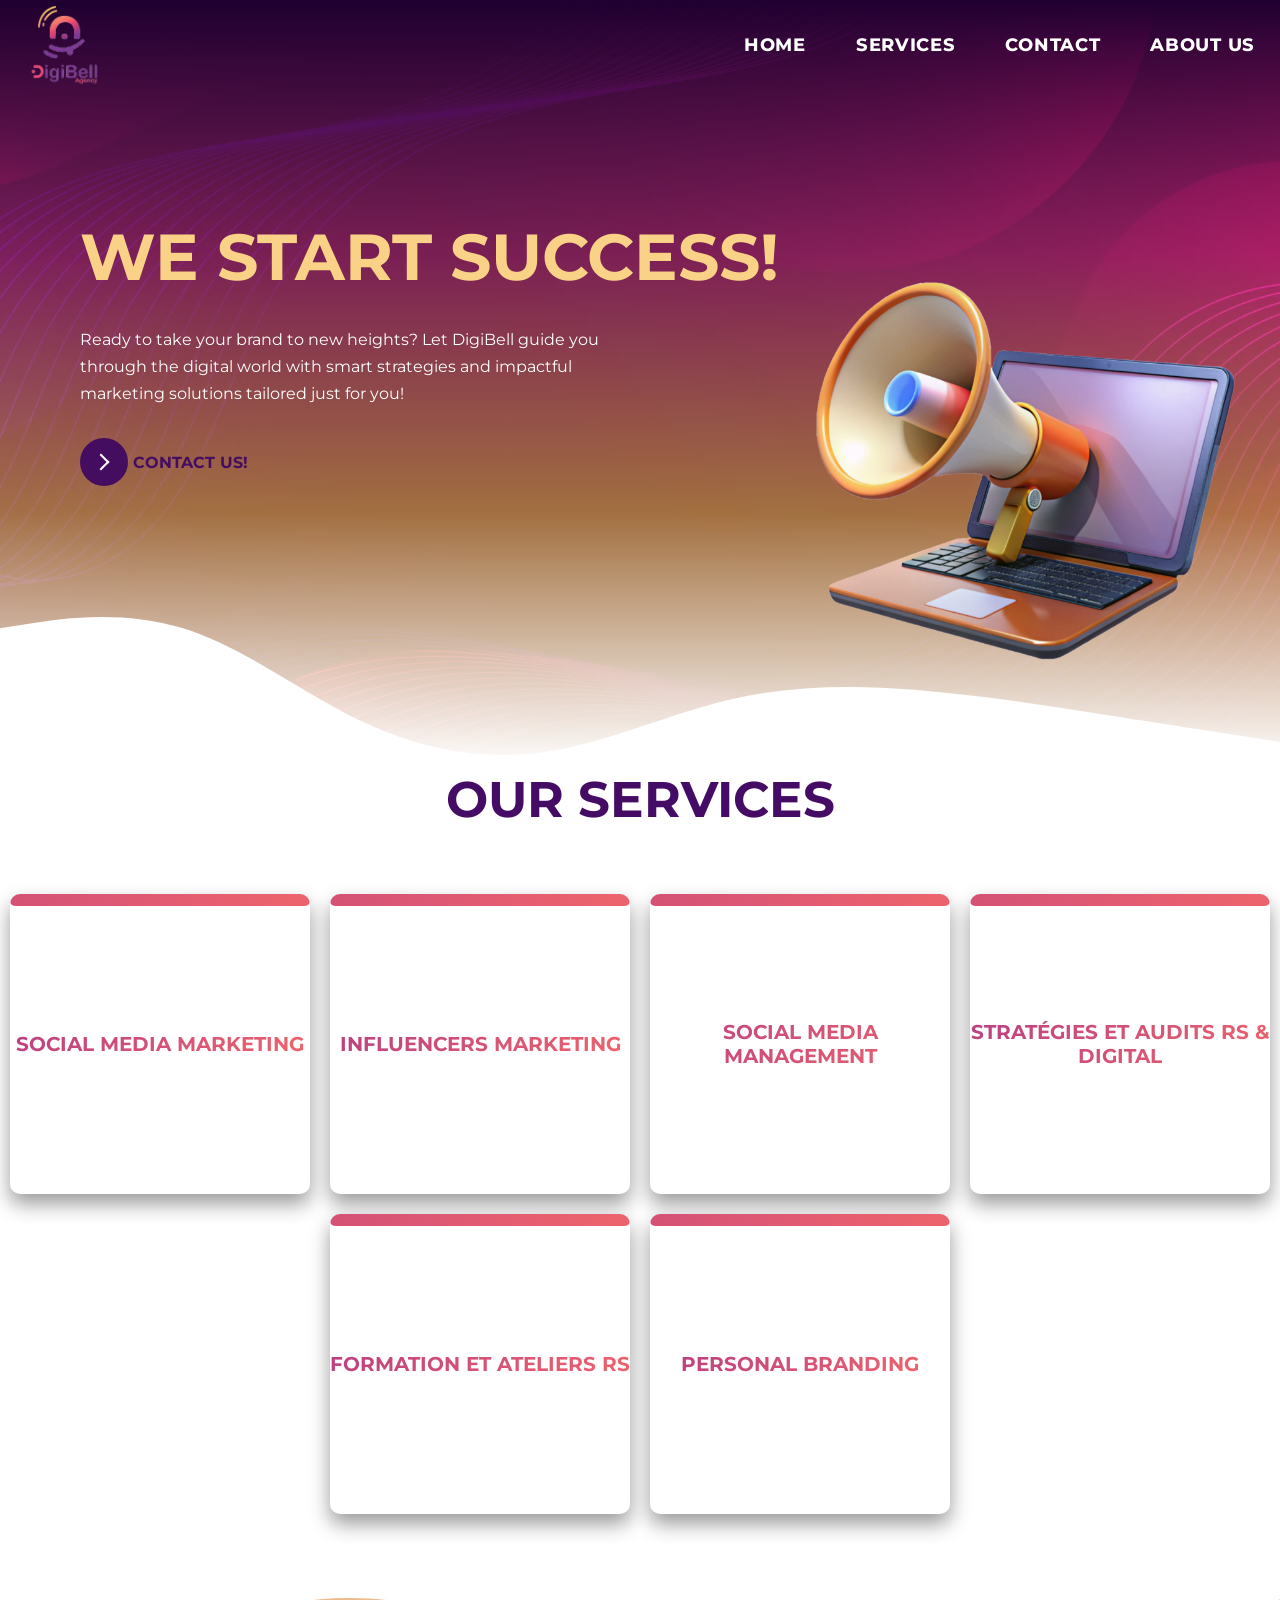
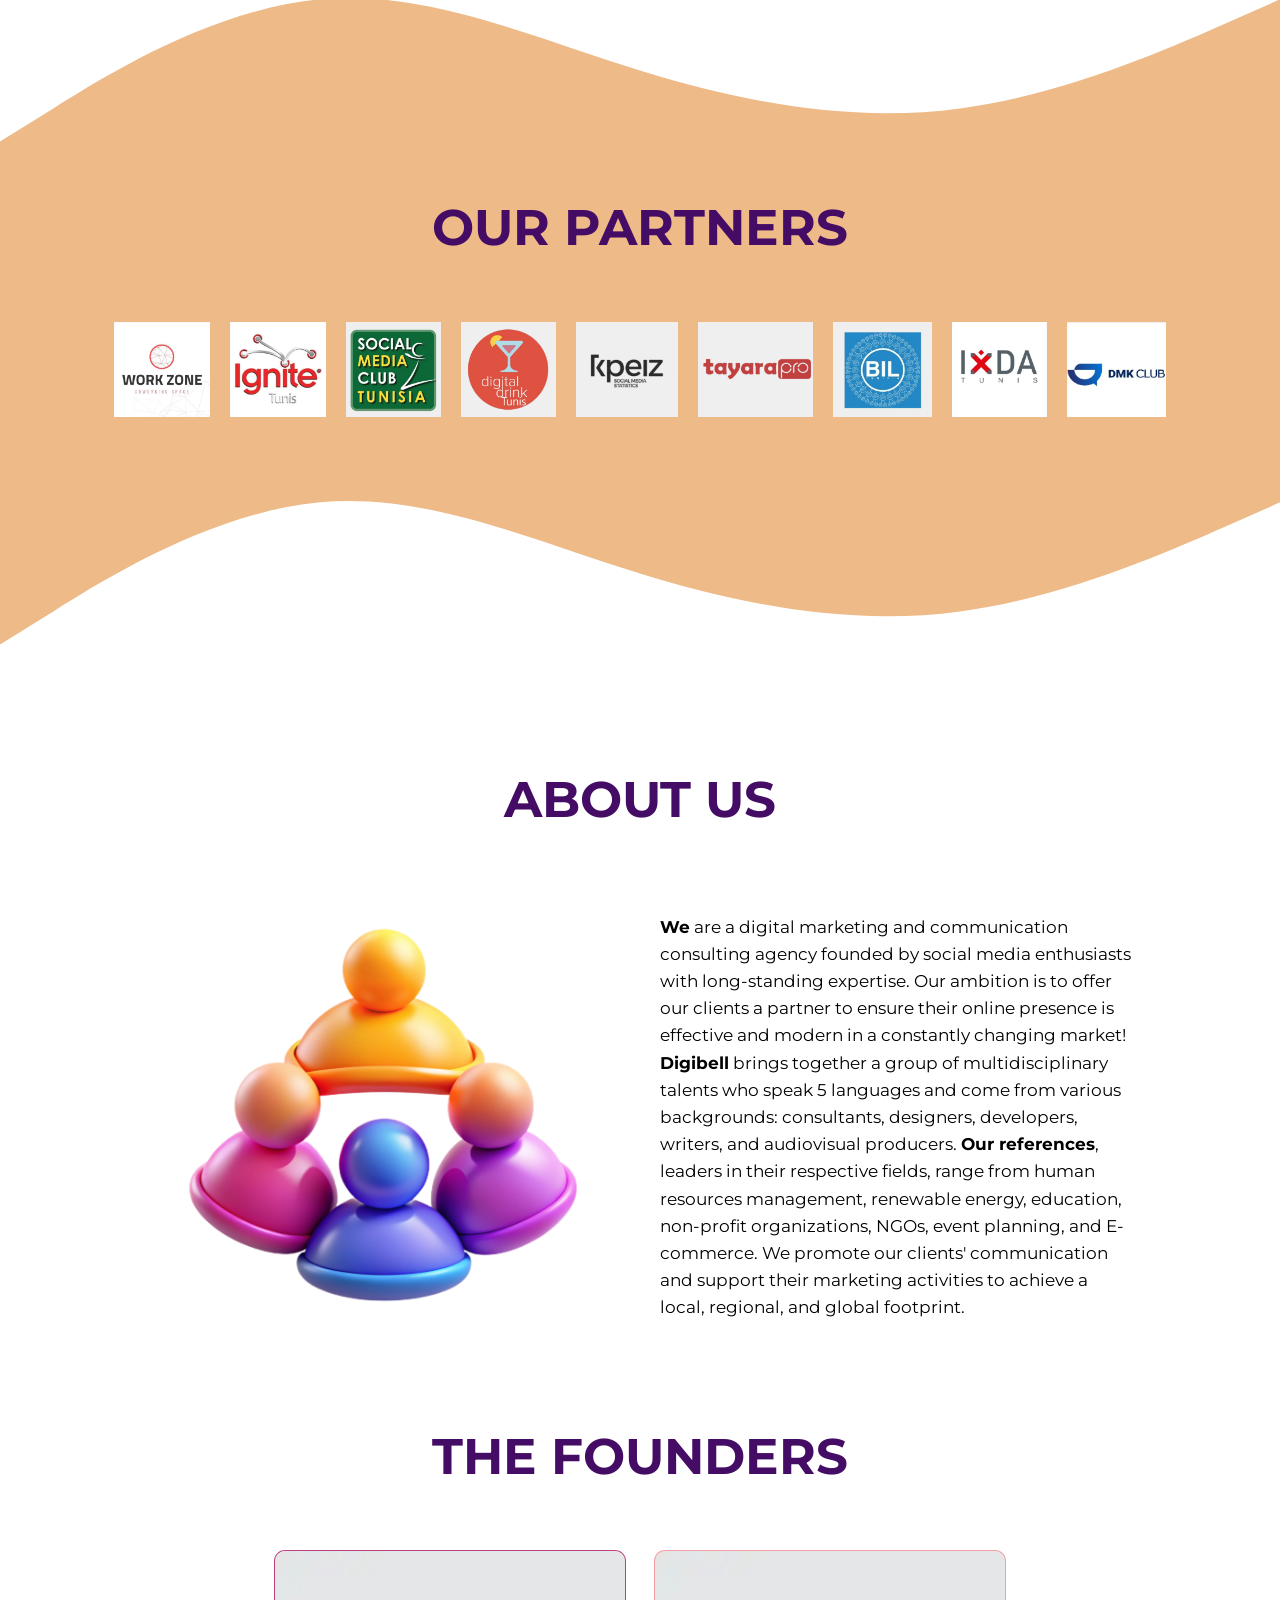
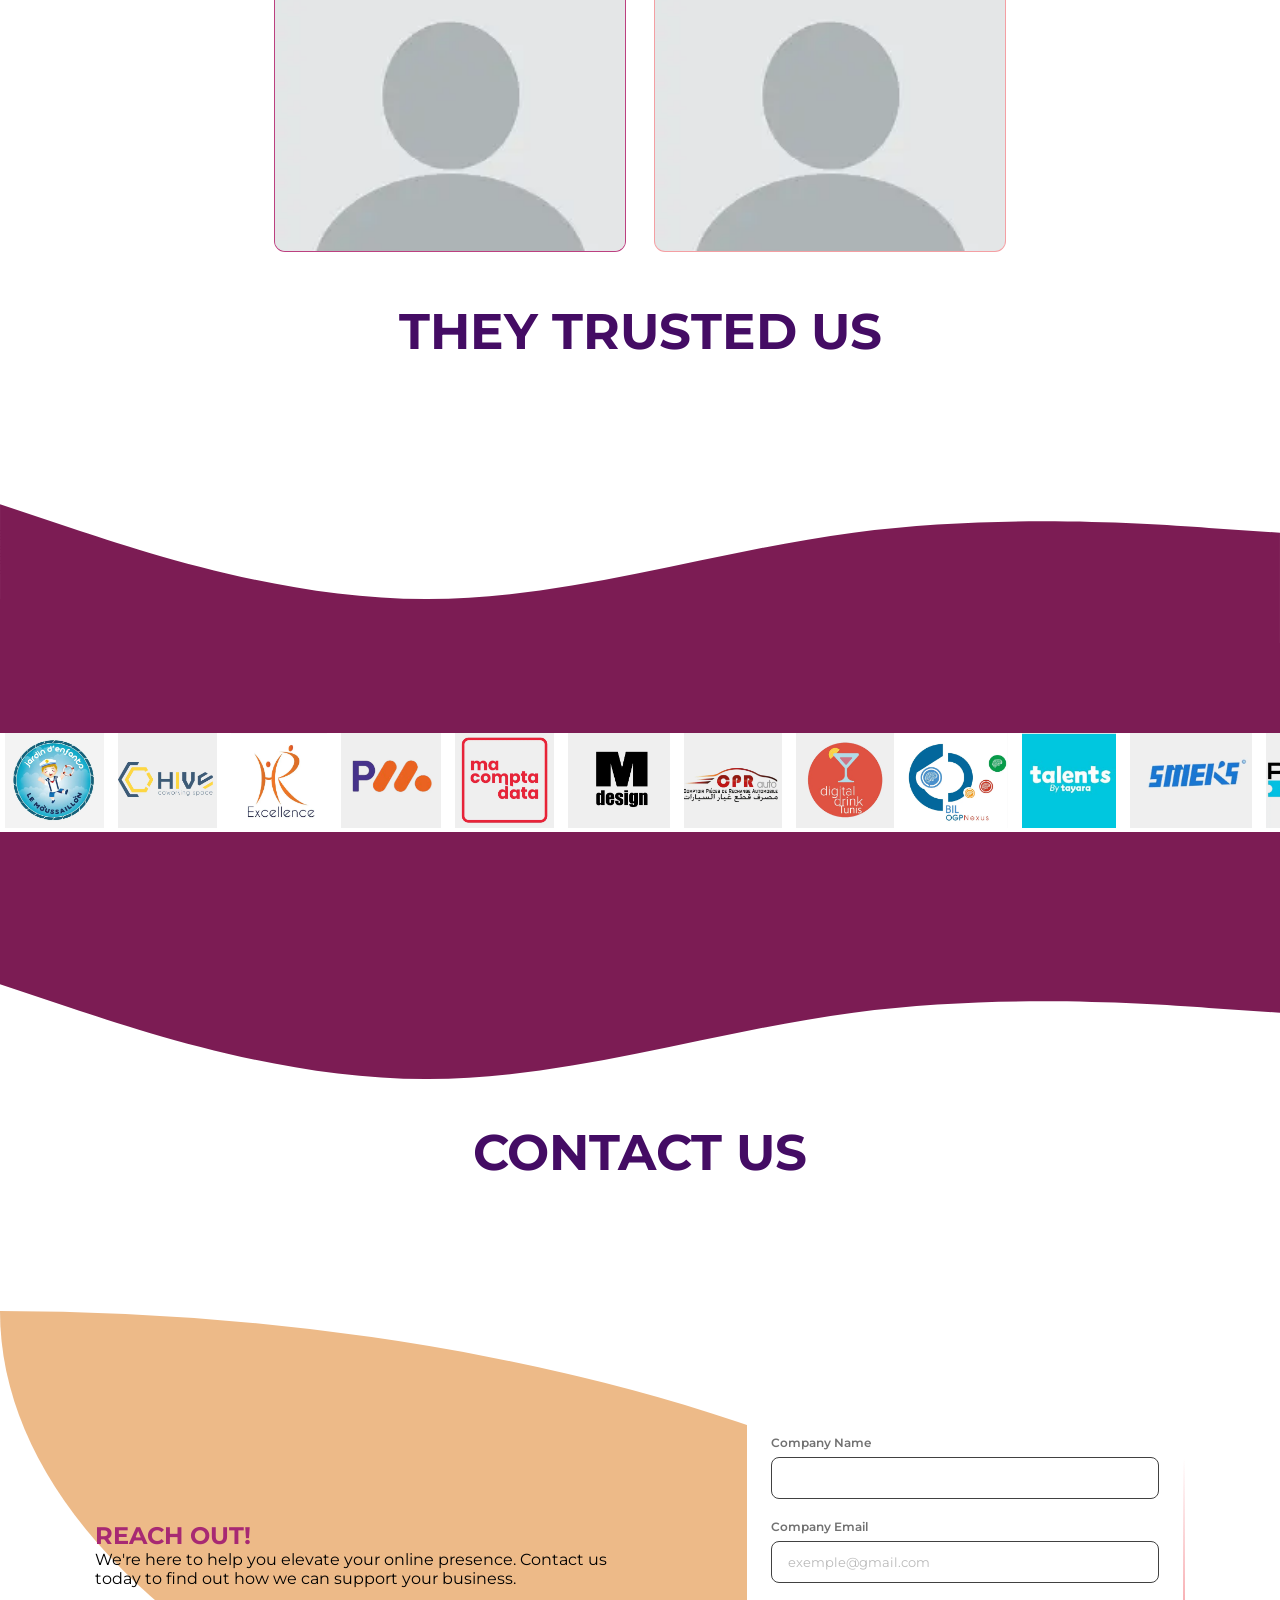
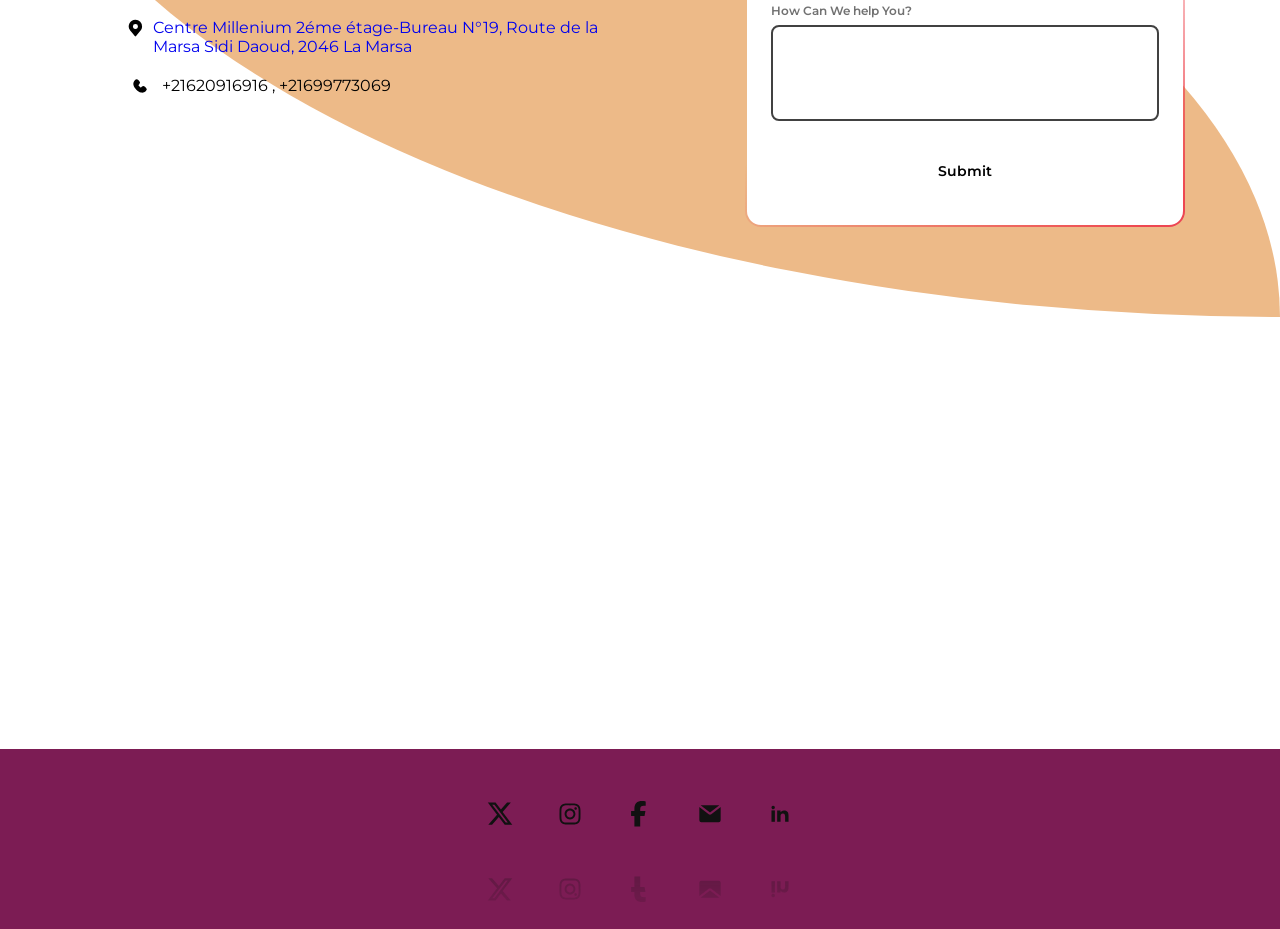
==== index.html @ 0d8e0e0f "Rename to index.html" ====
<!DOCTYPE html>
<html lang="en">
<head>
    <meta charset="UTF-8">
    <meta name="viewport" content="width=device-width, initial-scale=1.0">
    <title>Homepage</title>
    <link rel="stylesheet" href="style.css">
    <link rel="stylesheet" href="https://cdnjs.cloudflare.com/ajax/libs/font-awesome/4.7.0/css/font-awesome.min.css">
</head>
<body>
    <header>
        <nav class="navbar">
            <div class="logo">
                <a href="#"><img src="images/logodigibell.webp" ></a>
            </div>
            <ul>
                <li>
                    <a href="#" class="current">Home</a>
                </li>
                <li>
                    <a href="#services">Services</a>
                </li>
                <li>
                    <a href="#contact">Contact</a>
                </li>
                <li>
                    <a href="#about">About Us</a>
                </li>
            </ul>
        </nav>
        <div class="featurepic">
            <img src="images/marketing (8).webp" class="feature">
        </div>
        
        <div class="hero">
            <h1>WE START SUCCESS!</h1>
            <p>Ready to take your brand to new heights? Let DigiBell guide 
                you through the digital world with smart strategies
                 and impactful marketing solutions tailored just for you!</p>
            <a href="#contact">
                 <button class="learn-more">
                    <span class="circle" aria-hidden="true">
                    <span class="icon arrow"></span>
                    </span>
                    <span class="button-text">Contact Us!</span>
                </button>
            </a>
        </div>
        <svg xmlns="http://www.w3.org/2000/svg" viewBox="0 0 1440 319"><path fill="#fFFF" fill-opacity="1" d="M0,160L34.3,154.7C68.6,149,137,139,206,160C274.3,181,343,235,411,266.7C480,299,549,309,617,298.7C685.7,288,754,256,823,240C891.4,224,960,224,1029,229.3C1097.1,235,1166,245,1234,256C1302.9,267,1371,277,1406,282.7L1440,288L1440,320L1405.7,320C1371.4,320,1303,320,1234,320C1165.7,320,1097,320,1029,320C960,320,891,320,823,320C754.3,320,686,320,617,320C548.6,320,480,320,411,320C342.9,320,274,320,206,320C137.1,320,69,320,34,320L0,320Z"></path></svg>
    </header>
    <section>
        <div class="services" id="services">
            <h1 class="title">Our services</h1>
            <div class="containerr">
                <div class="container-one">
                    <div class="service-one">
                        <div class="title-one"> 
                            <h1>SOCIAL MEDIA MARKETING</h1>
                        </div>
                        <div class="description-one">
                            <p> 
                                Campagnes de réseaux sociaux, 
                                événements de réseaux sociaux, conception 
                                et développement d’outils digitaux, sites 
                                Web et portails en ligne, applications 
                                mobiles.
                            </p>
                        </div>   
                    </div>
                </div>
                <div class="container-two">
                    <div class="service-two">
                        <div class="title-two">                    
                            <h1>INFLUENCERS MARKETING </h1>
                        </div>
                        <div class="description-two">
                            <p>
                                Gestion et boosting de campagnes à 
                                travers les influenceurs locaux, production 
                                de contenu virale selon le secteur 
                                d’activités, mise en contact avec les KOL. 
                            </p>
                        </div>
                    </div>
                </div>
                <div class="container-three">
                    <div class="service-three">
                        <div class="title-three">
                            <h1 >SOCIAL MEDIA MANAGEMENT </h1>
                        </div>
                        <div class="description-three">
                            <p>
                                Community Management, production et 
                                planification de contenu, rédaction web,, 
                                analyse, métriques, reporting, veille digitale. 
                            </p>
                        </div>
                    </div>
                </div>
                <div class="container-four">
                    <div class="service-four">
                        <div class="title-four">                    
                            <h1> STRATÉGIES ET AUDITS RS & DIGITAL</h1>
                        </div>
                        <div class="description-four">
                            <p>
                                Stratégies de réseaux sociaux, veille 
                                concurrentielle, audits social media, audits 
                                de communautés et de conversations, 
                                audits de propriété, benchmarking 
                                sectoriel.
                            </p>
                        </div>
                    </div>
                </div>
                <div class="container-five">
                    <div class="service-five">
                        <div class="title-five">                    
                            <h1>  FORMATION ET ATELIERS RS</h1>
                        </div>
                        <div class="description-five">                    
                            <p>
                            Ateliers sur la stratégie des réseaux 
                            sociaux, ateliers sur la gestion des crises, 
                            formation sur les réseaux sociaux, ateliers 
                            sur la création d'annonces et de contenu. 
                            </p>
                        </div>
                    </div>
                </div>
                <div class="container-six">
                    <div class="service-six">
                        <div class="title-six">
                            <h1> PERSONAL BRANDING</h1>
                        </div>
                        <div class="description-six">
                            <p>Réseaux sociaux et conseil, formation aux 
                                médias, image de marque en ligne, conseil 
                                en image. 
                            </p>
                        </div>
                    </div>
                </div>
        </section>
    <section class="partnersec">
        <svg xmlns="http://www.w3.org/2000/svg" viewBox="0 0 1440 318"><path fill="#EDBA88" fill-opacity="1" d="M0,256L60,218.7C120,181,240,107,360,96C480,85,600,139,720,176C840,213,960,235,1080,218.7C1200,203,1320,149,1380,122.7L1440,96L1440,320L1380,320C1320,320,1200,320,1080,320C960,320,840,320,720,320C600,320,480,320,360,320C240,320,120,320,60,320L0,320Z"></path></svg>
     <div class="partners">
        <h1 class="title">Our Partners</h1>
        <div class="partnerr">
            <img src="images/partners (1).webp" class="our-partners">
            <img src="images/partners (2).webp" class="our-partners">
            <img src="images/partners (3).webp" class="our-partners">
            <img src="images/partners (4).webp" class="our-partners">
            <img src="images/partners (5).webp" class="our-partners">
            <img src="images/partners (6).webp" class="our-partners">
            <img src="images/partners (7).webp" class="our-partners">
            <img src="images/partners (8).webp" class="our-partners">
            <img src="images/partners (9).webp" class="our-partners">
        </div>
    </div>
     <svg xmlns="http://www.w3.org/2000/svg" viewBox="0 0 1440 318"><path fill="#EDBA88" fill-opacity="1" d="M0,256L60,218.7C120,181,240,107,360,96C480,85,600,139,720,176C840,213,960,235,1080,218.7C1200,203,1320,149,1380,122.7L1440,96L1440,0L1380,0C1320,0,1200,0,1080,0C960,0,840,0,720,0C600,0,480,0,360,0C240,0,120,0,60,0L0,0Z"></path></svg>
</section>
    <section class="aboutus">
        <div class="containerab" id="about">
             <h1 class="title">About Us</h1>
             <div class="about-content">
                <div class="about-image">
                    <img src="images/team (2).webp" >
                </div>
                <div class="contentt">
                    <p>
                        <b>We</b> are a digital marketing and communication 
                        consulting agency founded by social media
                        enthusiasts with long-standing expertise.
                        Our ambition is to offer our clients a partner
                        to ensure their online presence is effective
                        and modern in a constantly changing market!
                        <b>Digibell</b> brings together a group of multidisciplinary
                        talents who speak 5 languages and come from various 
                        backgrounds: consultants, designers, developers, writers,
                        and audiovisual producers.
                        <b>Our references</b>, leaders in their respective fields,
                        range from human resources management, renewable energy,
                        education, non-profit organizations, NGOs,
                        event planning, and E-commerce. We promote our clients' communication
                        and support their marketing activities to achieve a local,
                        regional, and global footprint.
                    </p>  
                </div>
             </div>
        </div>
     </section>
    <section>  
        <div class="founders" >
             <h1 class="title">The Founders</h1>
             <div class="card">
             <div class="card-one">
                 <img src="images/profile.webp" class="image-one">
                 <div class="card__content">
                     <h1 class="name-one"> NESRINE BENSEDRINE</h1>
                     <p class="details-one"> 
                         Digital consultant, Social Media Manager, 
                         et CEO de DIGIBELL Agency , à la base 
                         elle a suivi des études en Lettres 
                         Modernes à la Sorbonne Nouvelle et a été 
                         conseillère en assurances avant de 
                         découvrir le monde du marketing digital 
                         en 2013 auquel elle s'est dédiée depuis, 
                         elle a été Community Manager de 
                         différentes marques telles que Samsung, 
                         Nescafé, Grain d’or, Kitkat, Peugeot Oh! 
                         Et Habiba Jewellery et mis en place 
                         plusieurs stratégies digitales pour divers 
                         clients, avant de devenir SMM pour et 
                         engager son savoir dans sa nouvelle 
                         carrière d'entrepreneur.
                     </p>
                 </div>
         </div>
             <div class="card-two">
                 <img src="images/profile.webp" class="image-two">
                 <div class="card_content">
                     <h1 class="name-two">ABDELKARIM BENABDALLAH</h1>
                     <p class="details-two">
                         Spécialiste en Communications, blogueur 
                         depuis 2003 et cofondateur du Social 
                         Media Media Club Tunisia qui a organisé 
                         plus de 100 ateliers et rencontres autour 
                         du digital marketing sur Tunis, Sousse, 
                         Nabeul, etc.. Il a contribué en tant que 
                         consultant aux campagnes virales pour le 
                         compte du PNUD Tunisie en Tunisie et en 
                         Afrique à travers le programme 
                         Mobiles4HD, dans sa carrière 
                         professionnelle il est assignée à la gestion 
                         de la communication interne, la veille 
                         digitale de façon quotidienne et la 
                         communication avec la presse.   
                     </p>
                 </div>
             </div>
         </div>
         </div>
         
    </div>
 </section>
    <section>
        <div class="Trust">
             <h1 class="TRUST">They Trusted Us</h1>
             <svg xmlns="http://www.w3.org/2000/svg" viewBox="0 0 1440 317"><path fill="#7C1C54" fill-opacity="1" d="M0,160L80,186.7C160,213,320,267,480,266.7C640,267,800,213,960,192C1120,171,1280,181,1360,186.7L1440,192L1440,320L1360,320C1280,320,1120,320,960,320C800,320,640,320,480,320C320,320,160,320,80,320L0,320Z"></path></svg>             <div class="slide">
                <div class="trust">
                    <img src="images/trust (2).webp">
                    <img src="images/trust (3).webp">
                    <img src="images/trust (4).webp">
                    <img src="images/trust (5).webp">
                    <img src="images/trust (6).webp">
                    <img src="images/trust (7).webp" >
                    <img src="images/trust (8).webp" >
                    <img src="images/trust (9).webp" >
                    <img src="images/trust (10).webp">
                    <img src="images/trust (11).webp">
                    <img src="images/trust (12).webp"  >
                    <img src="images/trust (13).webp" >
                    <img src="images/trust (14).webp" >
                    <img src="images/trust (15).webp" >
                    <img src="images/trust (16).webp">
                    <img src="images/trust (17).webp" >
                    <img src="images/trust (18).webp" >
                    <img src="images/trust (19).webp" >
                    <img src="images/trust (20).webp" >
                    <img src="images/trust (21).webp" >
                </div>
                <div class="trust">
                    <img src="images/trust (2).webp">
                    <img src="images/trust (3).webp">
                    <img src="images/trust (4).webp">
                    <img src="images/trust (5).webp">
                    <img src="images/trust (6).webp">
                    <img src="images/trust (7).webp" >
                    <img src="images/trust (8).webp" >
                    <img src="images/trust (9).webp" >
                    <img src="images/trust (10).webp">
                    <img src="images/trust (11).webp">
                    <img src="images/trust (12).webp"  >
                    <img src="images/trust (13).webp" >
                    <img src="images/trust (14).webp" >
                    <img src="images/trust (15).webp" >
                    <img src="images/trust (16).webp">
                    <img src="images/trust (17).webp" >
                    <img src="images/trust (18).webp" >
                    <img src="images/trust (19).webp" >
                    <img src="images/trust (20).webp" >
                    <img src="images/trust (21).webp" >
                </div>
               
             </div>
             <svg xmlns="http://www.w3.org/2000/svg" viewBox="0 0 1440 315"><path fill="#7C1C54" fill-opacity="1" d="M0,160L80,186.7C160,213,320,267,480,266.7C640,267,800,213,960,192C1120,171,1280,181,1360,186.7L1440,192L1440,0L1360,0C1280,0,1120,0,960,0C800,0,640,0,480,0C320,0,160,0,80,0L0,0Z"></path></svg>        </div>
     </section>
     
     <section class="contactus">
        <h1 class="title" id="contact">Contact Us</h1>
        <div class="contact-section">
            <div class="details-contact">
                <h1> REACH OUT!</h1>
                <p class="more">
                    We're here to help you elevate your online presence. 
                    Contact us today to find out how we can support your business.
                </p>
                <a href="#map">
                    <div class="location">
                        <svg class="w-6 h-6 text-gray-800 dark:text-white" aria-hidden="true" xmlns="http://www.w3.org/2000/svg" width="24" height="24" fill="black" viewBox="0 0 24 24">
                            <path fill-rule="evenodd" d="M11.906 1.994a8.002 8.002 0 0 1 8.09 8.421 7.996 7.996 0 0 1-1.297 3.957.996.996 0 0 1-.133.204l-.108.129c-.178.243-.37.477-.573.699l-5.112 6.224a1 1 0 0 1-1.545 0L5.982 15.26l-.002-.002a18.146 18.146 0 0 1-.309-.38l-.133-.163a.999.999 0 0 1-.13-.202 7.995 7.995 0 0 1 6.498-12.518ZM15 9.997a3 3 0 1 1-5.999 0 3 3 0 0 1 5.999 0Z" clip-rule="evenodd"/>
                        </svg>
                        
                            <p>Centre Millenium 2éme étage-Bureau 
                                N°19, Route de la Marsa Sidi Daoud, 
                                2046 La Marsa</p>
                    </div>
                </a>
                <div class="location">
                    <svg class="w-6 h-6 text-gray-800 dark:text-white" aria-hidden="true" xmlns="http://www.w3.org/2000/svg" width="24" height="24" fill="black" viewBox="0 0 24 24">
                        <path d="M7.978 4a2.553 2.553 0 0 0-1.926.877C4.233 6.7 3.699 8.751 4.153 10.814c.44 1.995 1.778 3.893 3.456 5.572 1.68 1.679 3.577 3.018 5.57 3.459 2.062.456 4.115-.073 5.94-1.885a2.556 2.556 0 0 0 .001-3.861l-1.21-1.21a2.689 2.689 0 0 0-3.802 0l-.617.618a.806.806 0 0 1-1.14 0l-1.854-1.855a.807.807 0 0 1 0-1.14l.618-.62a2.692 2.692 0 0 0 0-3.803l-1.21-1.211A2.555 2.555 0 0 0 7.978 4Z"/>
                      </svg>
                    <p>+21620916916 , +21699773069</p>                      
                </div>
                
            </div>
            <div class="form-container">
                <form class="form">
                    <div class="form-group">
                        <label for="name">Company Name</label>
                        <input type="text" required="" >
                    </div>
                    <div class="form-group">
                        <label for="email">Company Email</label>
                        <input type="email" placeholder="exemple@gmail.com" required="">
                    </div>
                    <div class="form-group">
                        <label for="textarea">How Can We help You?</label>
                        <textarea name="textarea" value="write your message" rows="10"
                        cols="50" required=""></textarea>
                    </div>
                    <button type="submit" class="form-submit-btn">Submit</button>
                </form>
            </div>
    </div>
    </section>
    <section claa="mapp">
        <div class="infos" id="map">
            <iframe src="https://www.google.com/maps/embed?pb=!1m18!1m12!1m3!1d3191.8330484524217!2d10.309347631694706!3d36.87041480788896!2m3!1f0!2f0!3f0!3m2!1i1024!2i768!4f13.1!3m3!1m2!1s0x12e2b4e75378c25b%3A0xcbda04e22a685af7!2sMillenium%20Center%2C%20N9%2C%20La%20Marsa!5e0!3m2!1sen!2stn!4v1738492776342!5m2!1sen!2stn" width="400" height="300" style="border:0;" allowfullscreen="" loading="lazy" referrerpolicy="no-referrer-when-downgrade"></iframe>       
        </div>
    </section>
     <footer> 
        <div class="sociial">     
        <div class="social-login-icons">
        <a href="https://x.com/digibellagency">
            <div class="socialcontainer">
                <div class="icon social-icon-1-1">
                <svg
                    viewBox="0 0 512 512"
                    height="1.7em"
                    xmlns="http://www.w3.org/2000/svg"
                    class="svgIcontwit"
                    fill="white"
                >
                    <path
                    d="M389.2 48h70.6L305.6 224.2 487 464H345L233.7 318.6 106.5 464H35.8L200.7 275.5 26.8 48H172.4L272.9 180.9 389.2 48zM364.4 421.8h39.1L151.1 88h-42L364.4 421.8z"
                    ></path>
                </svg>
                </div>
                <div class="social-icon-1">
                <svg
                    viewBox="0 0 512 512"
                    height="1.7em"
                    xmlns="http://www.w3.org/2000/svg"
                    class="svgIcontwit"
                    fill="white"
                >
                    <path
                    d="M389.2 48h70.6L305.6 224.2 487 464H345L233.7 318.6 106.5 464H35.8L200.7 275.5 26.8 48H172.4L272.9 180.9 389.2 48zM364.4 421.8h39.1L151.1 88h-42L364.4 421.8z"
                    ></path>
                </svg>
                </div>
            </div>
        </a>
            


            <a href="https://www.instagram.com/digibellagency/">
                <div class="socialcontainer">
                    <div class="icon social-icon-2-2">
                    <svg
                        fill="white"
                        class="svgIcon"
                        viewBox="0 0 448 512"
                        height="1.5em"
                        xmlns="http://www.w3.org/2000/svg"
                    >
                        <path
                        d="M224.1 141c-63.6 0-114.9 51.3-114.9 114.9s51.3 114.9 114.9 114.9S339 319.5 339 255.9 287.7 141 224.1 141zm0 189.6c-41.1 0-74.7-33.5-74.7-74.7s33.5-74.7 74.7-74.7 74.7 33.5 74.7 74.7-33.6 74.7-74.7 74.7zm146.4-194.3c0 14.9-12 26.8-26.8 26.8-14.9 0-26.8-12-26.8-26.8s12-26.8 26.8-26.8 26.8 12 26.8 26.8zm76.1 27.2c-1.7-35.9-9.9-67.7-36.2-93.9-26.2-26.2-58-34.4-93.9-36.2-37-2.1-147.9-2.1-184.9 0-35.8 1.7-67.6 9.9-93.9 36.1s-34.4 58-36.2 93.9c-2.1 37-2.1 147.9 0 184.9 1.7 35.9 9.9 67.7 36.2 93.9s58 34.4 93.9 36.2c37 2.1 147.9 2.1 184.9 0 35.9-1.7 67.7-9.9 93.9-36.2 26.2-26.2 34.4-58 36.2-93.9 2.1-37 2.1-147.8 0-184.8zM398.8 388c-7.8 19.6-22.9 34.7-42.6 42.6-29.5 11.7-99.5 9-132.1 9s-102.7 2.6-132.1-9c-19.6-7.8-34.7-22.9-42.6-42.6-11.7-29.5-9-99.5-9-132.1s-2.6-102.7 9-132.1c7.8-19.6 22.9-34.7 42.6-42.6 29.5-11.7 99.5-9 132.1-9s102.7-2.6 132.1 9c19.6 7.8 34.7 22.9 42.6 42.6 11.7 29.5 9 99.5 9 132.1s2.7 102.7-9 132.1z"
                        ></path>
                    </svg>
                    </div>
                    <div class="social-icon-2">
                    <svg
                        fill="white"
                        class="svgIcon"
                        viewBox="0 0 448 512"
                        height="1.5em"
                        xmlns="http://www.w3.org/2000/svg"
                    >
                        <path
                        d="M224.1 141c-63.6 0-114.9 51.3-114.9 114.9s51.3 114.9 114.9 114.9S339 319.5 339 255.9 287.7 141 224.1 141zm0 189.6c-41.1 0-74.7-33.5-74.7-74.7s33.5-74.7 74.7-74.7 74.7 33.5 74.7 74.7-33.6 74.7-74.7 74.7zm146.4-194.3c0 14.9-12 26.8-26.8 26.8-14.9 0-26.8-12-26.8-26.8s12-26.8 26.8-26.8 26.8 12 26.8 26.8zm76.1 27.2c-1.7-35.9-9.9-67.7-36.2-93.9-26.2-26.2-58-34.4-93.9-36.2-37-2.1-147.9-2.1-184.9 0-35.8 1.7-67.6 9.9-93.9 36.1s-34.4 58-36.2 93.9c-2.1 37-2.1 147.9 0 184.9 1.7 35.9 9.9 67.7 36.2 93.9s58 34.4 93.9 36.2c37 2.1 147.9 2.1 184.9 0 35.9-1.7 67.7-9.9 93.9-36.2 26.2-26.2 34.4-58 36.2-93.9 2.1-37 2.1-147.8 0-184.8zM398.8 388c-7.8 19.6-22.9 34.7-42.6 42.6-29.5 11.7-99.5 9-132.1 9s-102.7 2.6-132.1-9c-19.6-7.8-34.7-22.9-42.6-42.6-11.7-29.5-9-99.5-9-132.1s-2.6-102.7 9-132.1c7.8-19.6 22.9-34.7 42.6-42.6 29.5-11.7 99.5-9 132.1-9s102.7-2.6 132.1 9c19.6 7.8 34.7 22.9 42.6 42.6 11.7 29.5 9 99.5 9 132.1s2.7 102.7-9 132.1z"
                        ></path>
                    </svg>
                    </div>
                </div>
            </a>
            

            <a href="https://www.facebook.com/digibellagency/">
                <div class="socialcontainer">
                    <div class="icon social-icon-3-3">
                    <svg
                        viewBox="0 0 384 512"
                        fill="white"
                        height="1.6em"
                        xmlns="http://www.w3.org/2000/svg"
                    >
                        <path
                        d="M80 299.3V512H196V299.3h86.5l18-97.8H196V166.9c0-51.7 20.3-71.5 72.7-71.5c16.3 0 29.4 .4 37 1.2V7.9C291.4 4 256.4 0 236.2 0C129.3 0 80 50.5 80 159.4v42.1H14v97.8H80z"
                        ></path>
                    </svg>
                    </div>
                    <div class="social-icon-3">
                    <svg
                        viewBox="0 0 384 512"
                        fill="white"
                        height="1.6em"
                        xmlns="http://www.w3.org/2000/svg"
                    >
                        <path
                        d="M80 299.3V512H196V299.3h86.5l18-97.8H196V166.9c0-51.7 20.3-71.5 72.7-71.5c16.3 0 29.4 .4 37 1.2V7.9C291.4 4 256.4 0 236.2 0C129.3 0 80 50.5 80 159.4v42.1H14v97.8H80z"
                        ></path>
                    </svg>
                    </div>
                </div>
            </a>
            

            <a href="digibellagency@gmail.com">
            <div class="socialcontainer">
            <div class="icon social-icon-4-4">
                <svg class="w-6 h-6 text-gray-800 dark:text-white" aria-hidden="true" xmlns="http://www.w3.org/2000/svg" height="1.6em" fill="white" viewBox="0 0 24 24">
                    <path d="M2.038 5.61A2.01 2.01 0 0 0 2 6v12a2 2 0 0 0 2 2h16a2 2 0 0 0 2-2V6c0-.12-.01-.238-.03-.352l-.866.65-7.89 6.032a2 2 0 0 1-2.429 0L2.884 6.288l-.846-.677Z"/>
                    <path d="M20.677 4.117A1.996 1.996 0 0 0 20 4H4c-.225 0-.44.037-.642.105l.758.607L12 10.742 19.9 4.7l.777-.583Z"/>
                </svg>           
            </div>
            <div class="social-icon-4">
                <svg class="w-6 h-6 text-gray-800 dark:text-white" aria-hidden="true" xmlns="http://www.w3.org/2000/svg"height="1.6em" fill="white" viewBox="0 0 24 24">
                    <path d="M2.038 5.61A2.01 2.01 0 0 0 2 6v12a2 2 0 0 0 2 2h16a2 2 0 0 0 2-2V6c0-.12-.01-.238-.03-.352l-.866.65-7.89 6.032a2 2 0 0 1-2.429 0L2.884 6.288l-.846-.677Z"/>
                    <path d="M20.677 4.117A1.996 1.996 0 0 0 20 4H4c-.225 0-.44.037-.642.105l.758.607L12 10.742 19.9 4.7l.777-.583Z"/>
                </svg>
            </div>
            </div>
        </a>
        <a href="https://tn.linkedin.com/company/digibell-agency?trk=public_post_feed-actor-name">
            <div class="socialcontainer">
                <div class="icon social-icon-5-5">
                    <svg class="w-6 h-6 text-gray-800 dark:text-white" aria-hidden="true" xmlns="http://www.w3.org/2000/svg"  height="1.6em" fill="white" viewBox="0 0 24 24">
                        <path fill-rule="evenodd" d="M12.51 8.796v1.697a3.738 3.738 0 0 1 3.288-1.684c3.455 0 4.202 2.16 4.202 4.97V19.5h-3.2v-5.072c0-1.21-.244-2.766-2.128-2.766-1.827 0-2.139 1.317-2.139 2.676V19.5h-3.19V8.796h3.168ZM7.2 6.106a1.61 1.61 0 0 1-.988 1.483 1.595 1.595 0 0 1-1.743-.348A1.607 1.607 0 0 1 5.6 4.5a1.601 1.601 0 0 1 1.6 1.606Z" clip-rule="evenodd"/>
                        <path d="M7.2 8.809H4V19.5h3.2V8.809Z"/>
                    </svg>
                            
                </div>
                <div class="social-icon-5">
                    <svg class="w-6 h-6 text-gray-800 dark:text-white" aria-hidden="true" xmlns="http://www.w3.org/2000/svg" height="1.6em" fill="white" viewBox="0 0 24 24">
                        <path fill-rule="evenodd" d="M12.51 8.796v1.697a3.738 3.738 0 0 1 3.288-1.684c3.455 0 4.202 2.16 4.202 4.97V19.5h-3.2v-5.072c0-1.21-.244-2.766-2.128-2.766-1.827 0-2.139 1.317-2.139 2.676V19.5h-3.19V8.796h3.168ZM7.2 6.106a1.61 1.61 0 0 1-.988 1.483 1.595 1.595 0 0 1-1.743-.348A1.607 1.607 0 0 1 5.6 4.5a1.601 1.601 0 0 1 1.6 1.606Z" clip-rule="evenodd"/>
                        <path d="M7.2 8.809H4V19.5h3.2V8.809Z"/>
                    </svg>
                </div>
            </div>
        </a>
        </div>
    </div>
    </footer>
</body>
</html>
---- style.css ----
@import url('https://fonts.googleapis.com/css2?family=Montserrat:ital,wght@0,100..900;1,100..900&display=swap');

/* settings on all page*/

*{
    text-decoration: none;
    font-family: "Montserrat", serif;
    margin: 0;
    padding: 0;
    box-sizing: border-box;
}

/*header settings */

header{
  background-image: linear-gradient(0deg,#ffff,#f9b8409a,#ee456c72,#1f0030),url(images/second.webp);
  background-size: cover;
  background-repeat: no-repeat;
}
    

/*navigation bar settings */
svg{
    display: block;
}

.navbar{
    top: 0;
    width: 100%;
    display: flex;
    align-items: center;
    justify-content:space-between;
}


/*logo settings*/

.logo a img{
    max-height:80px;
    width:auto;
    margin-left: 30px;
    margin-top: 5px;
    filter: contrast(100%);
 }
.logo a img:hover{
    max-height:85px;
    transition: 0.5s;

}
.logo img:hover {
  transform: scale(1);
  transition: 0.6s  ease-in-out;
}

/*nav bar text settings*/

li {
    list-style: none;
    letter-spacing: 0.7px;  
    position:relative;
    height: 0 20px;
    float:left;   
    padding:25px;
} 
ul li a {
  display: block;
  font-size: 18px;
  color: #ffffff;
  font-weight: 750;
  cursor: pointer;
  position: relative;
  border: none;
  background: none;
  text-transform: uppercase;
  transition-timing-function: cubic-bezier(0.25, 0.8, 0.25, 1);
  transition: all ease-in-out 0.3s;
}

ul li a:focus,
ul li a:hover {
  color: #ffffff;
  transform: translateY(-5px);
}

ul li a:focus:after,
ul li a:hover:after {
  width: 100%;
  left: 0%;
  
}

ul li a:after {
  content: "";
  pointer-events: none;
  bottom: -2px;
  left: 50%;
  position: absolute;
  width: 0%;
  height: 2px;
  background-color: #ffffff;
  transition-timing-function: cubic-bezier(0.25, 0.8, 0.25, 1);
  transition-duration: 400ms;
  transition-property: width, left;
}


/* hero section */
.hero{
    margin-top: 10%;
    width: auto;
    opacity: 0;
    transform: translateY(30px);
    animation: moveup 0.7s linear forwards;
}
.featurepic{
  opacity: 0;
  transform: translateY(-50px);
  animation: moveup 0.7s linear forwards;
}
@keyframes moveup{
  100%{
    opacity: 1;
    transform: translateY(0px);
  }
}

.hero h1{
    font-size: 65px;
    text-align: left;
    color: #fad287;
    padding: 0 0 0 80px;
}
.hero p{ 
   width: 650px;
    text-align: left;
    padding: 30px 50px 0 80px;
    color: #ffffff;
    font-size: 16px;
    line-height:1.7;
    margin-bottom: 30px;
}



/*call to action button settings */
button {
  margin-left: 80px;
  position: relative;
  display: inline-block;
  cursor: pointer;
  outline: none;
  border: 0;
  vertical-align: middle;
  text-decoration: none;
  background: transparent;
  padding: 0;
  font-size: inherit;
  font-family: inherit;
 }
 
 button.learn-more {
  width: 12rem;
  height: auto;
 }
 
 button.learn-more .circle {
  transition: all 0.45s cubic-bezier(0.65, 0, 0.076, 1);
  position: relative;
  display: block;
  margin: 0;
  width: 3rem;
  height: 3rem;
  background: #450d60;
  border-radius: 1.625rem;
 }
 
 button.learn-more .circle .icon {
  transition: all 0.45s cubic-bezier(0.65, 0, 0.076, 1);
  position: absolute;
  top: 0;
  bottom: 0;
  margin: auto;
  background: #fff;
 }
 
 button.learn-more .circle .icon.arrow {
  transition: all 0.45s cubic-bezier(0.65, 0, 0.076, 1);
  left: 0.625rem;
  width: 1.125rem;
  height: 0.125rem;
  background: none;
 }
 
 button.learn-more .circle .icon.arrow::before {
  position: absolute;
  content: "";
  top: -0.29rem;
  right: 0.0625rem;
  width: 0.625rem;
  height: 0.625rem;
  border-top: 0.125rem solid #fff;
  border-right: 0.125rem solid #fff;
  transform: rotate(45deg);
 }
 
 button.learn-more .button-text {
  transition: all 0.45s cubic-bezier(0.65, 0, 0.076, 1);
  position: absolute;
  top: 0;
  left: 0;
  right: 0;
  bottom: 0;
  padding: 0.75rem 0;
  margin: 0 0 0 1.85rem;
  color: #450d60;
  font-weight: 700;
  line-height: 1.6;
  text-align: center;
  text-transform: uppercase;
 }
 
 button:hover .circle {
  width: 100%;
 }
 
 button:hover .circle .icon.arrow {
  background: #fff;
  transform: translate(1rem, 0);
 }
 
 button:hover .button-text {
  color: #fff;
 }
/* feature image*/
.featurepic{
  display: flex;
  justify-content: right;
  align-items: right;
}
.feature{
  margin-top: 10%;
  width:40%;
  position:absolute;
}

@media all and(max-width:480px){
  .feature img{
    width:100%;
  }
}

/*animate on scroll*/
@keyframes appear{
  from{
    opacity: 0;
    transform: translateX(-100px);
  }
  to{
    opacity:1;
    transform: translateX(0px);
  }
}
/* services section*/
.services{
  animation: appear linear ;
  animation-timeline: view();
  animation-range: entry 0% cover 40%;
}
.aboutus{
  animation: appear linear ;
  animation-timeline: view();
  animation-range: entry 0% cover 40%;
}
.founders{
  animation: appear linear ;
  animation-timeline: view();
  animation-range: entry 0% cover 40%;
}
.partnersec{
  animation: appear linear ;
  animation-timeline: view();
  animation-range: entry 0% cover 40%;
}
.Trust{
  animation: appear linear ;
  animation-timeline: view();
  animation-range: entry 0% cover 40%;
}
.contactus{
  animation: appear linear ;
  animation-timeline: view();
  animation-range: entry 0% cover 40%;
}
.title{
  margin-bottom: 5%;
  text-transform: uppercase;
  text-align: center;
  font-size: 50px;
  color:#440C64;
}
.containerr{
  justify-content: center;
  align-items: center;
  display: flex;
  gap:20px;
  flex-wrap: wrap;
}
/* FIRST SERVICE*/ 
.container-one {
  width: 300px;
  height: 300px;
  position: relative;
  border-radius: 10px;
  box-shadow: 0 10px 20px rgba(0, 0, 0, 0.395);
  overflow: hidden;
  display: inline-block;
}
.service-one {
  width: 100%;
  height: 100%;
  border-radius: inherit;
}

.service-one .title-one {
  width: 100%;
  height: 100%;
  display: flex;
  align-items: center;
  justify-content: center;
  transition: all 0.6s cubic-bezier(0.23, 1, 0.320, 1)
}

.service-one .title-one h1 {
  text-align: center;
  font-size: 20px;
  font-weight: 700;
  opacity: 1;
  background: linear-gradient(-45deg, #EE646C 0%, #BC4080 100% );
  background-clip: text;
  -webkit-background-clip: text;
  -webkit-text-fill-color: transparent;
  transition: all 0.6s cubic-bezier(0.23, 1, 0.320, 1)
}

.service-one .description-one {
  position: absolute;
  top: 0;
  left: 0;
  width: 100%;
  height: 100%;
  display: flex;
  flex-direction: column;
  align-items: center;
  justify-content: center;
  text-align: center;
  gap: 10px;
  background: linear-gradient(-45deg, #EE646C 0%, #BC4080 100% );
  color: #e8e8e8;
  padding: 20px;
  line-height: 1.5;
  border-radius: 5px;
  pointer-events: none;
  transform: translateY(-96%);
  transition: all 0.6s cubic-bezier(0.23, 1, 0.320, 1);
}

.service-one .description-one p {
  font-size: 15px;
}

.service-one:hover .description-one {
  transform: translateY(0);
}

.service-one:hover .title-one {
  transform: translateY(30%);
}

.service-one:hover .title-one h1 {
  opacity: 0;
}

/* SECOND SERVICE*/
.container-two {
  width: 300px;
  height: 300px;
  position: relative;
  border-radius: 10px;
  box-shadow: 0 10px 20px rgba(0, 0, 0, 0.395);
  overflow: hidden;
  display: inline-block;
}


.service-two {
  width: 100%;
  height: 100%;
  border-radius: inherit;
}

.service-two .title-two {
  width: 100%;
  height: 100%;
  display: flex;
  align-items: center;
  justify-content: center;
  transition: all 0.6s cubic-bezier(0.23, 1, 0.320, 1)
}

.service-two .title-two h1 {
  text-align: center;
  font-size: 20px;
  font-weight: 700;
  opacity: 1;
  background: linear-gradient(-45deg, #EE646C 0%, #BC4080 100% );
  background-clip: text;
  -webkit-background-clip: text;
  -webkit-text-fill-color: transparent;
  transition: all 0.6s cubic-bezier(0.23, 1, 0.320, 1)
}

.service-two .description-two {
  position: absolute;
  top: 0;
  left: 0;
  width: 100%;
  height: 100%;
  display: flex;
  flex-direction: column;
  align-items: center;
  justify-content: center;
  text-align: center;
  gap: 10px;
  background: linear-gradient(-45deg, #EE646C 0%, #BC4080 100% );
  color: #e8e8e8;
  padding: 20px;
  line-height: 1.5;
  border-radius: 5px;
  pointer-events: none;
  transform: translateY(-96%);
  transition: all 0.6s cubic-bezier(0.23, 1, 0.320, 1);
}

.service-two .description-two p {
  font-size: 15px;
}

.service-two:hover .description-two {
  transform: translateY(0);
}

.service-two:hover .title-two {
  transform: translateY(30%);
}

.service-two:hover .title-two h1 {
  opacity: 0;
}

/* THIRD SERVICE*/
.container-three {
  width: 300px;
  height: 300px;
  position: relative;
  border-radius: 10px;
  box-shadow: 0 10px 20px rgba(0, 0, 0, 0.395);
  overflow: hidden;
  display: inline-block;
}
.service-three {
  width: 100%;
  height: 100%;
  border-radius: inherit;
}

.service-three .title-three{
  width: 100%;
  height: 100%;
  display: flex;
  align-items: center;
  justify-content: center;
  transition: all 0.6s cubic-bezier(0.23, 1, 0.320, 1)
}

.service-three .title-three h1 {
  text-align: center;
  font-size: 20px;
  font-weight: 700;
  opacity: 1;
  background: linear-gradient(-45deg, #EE646C 0%, #BC4080 100% );
  background-clip: text;
  -webkit-background-clip: text;
  -webkit-text-fill-color: transparent;
  transition: all 0.6s cubic-bezier(0.23, 1, 0.320, 1)
}

.service-three .description-three {
  position: absolute;
  top: 0;
  left: 0;
  width: 100%;
  height: 100%;
  display: flex;
  flex-direction: column;
  align-items: center;
  justify-content: center;
  text-align: center;
  gap: 10px;
  background: linear-gradient(-45deg, #EE646C 0%, #BC4080 100% );
  color: #e8e8e8;
  padding: 20px;
  line-height: 1.5;
  border-radius: 5px;
  pointer-events: none;
  transform: translateY(-96%);
  transition: all 0.6s cubic-bezier(0.23, 1, 0.320, 1);
}

.service-three .description-three p {
  font-size: 15px;
}

.service-three:hover .description-three {
  transform: translateY(0);
}

.service-three:hover .title-three {
  transform: translateY(30%);
}

.service-three:hover .title-three h1 {
  opacity: 0;
}

/* FOURTH SERVICE*/
.container-four {
  width: 300px;
  height: 300px;
  position: relative;
  border-radius: 10px;
  box-shadow: 0 10px 20px rgba(0, 0, 0, 0.395);
  overflow: hidden;
  display: inline-block;
 
}
.service-four {
  width: 100%;
  height: 100%;
  border-radius: inherit;
}

.service-four .title-four{
  width: 100%;
  height: 100%;
  display: flex;
  align-items: center;
  justify-content: center;
  transition: all 0.6s cubic-bezier(0.23, 1, 0.320, 1)
}

.service-four .title-four h1 {
  text-align: center;
  font-size: 20px;
  font-weight: 700;
  opacity: 1;
  background: linear-gradient(-45deg, #EE646C 0%, #BC4080 100% );
  background-clip: text;
  -webkit-background-clip: text;
  -webkit-text-fill-color: transparent;
  transition: all 0.6s cubic-bezier(0.23, 1, 0.320, 1)
}

.service-four .description-four {
  position: absolute;
  top: 0;
  left: 0;
  width: 100%;
  height: 100%;
  display: flex;
  flex-direction: column;
  align-items: center;
  justify-content: center;
  text-align: center;
  gap: 10px;
  background: linear-gradient(-45deg, #EE646C 0%, #BC4080 100% );
  color: #e8e8e8;
  padding: 20px;
  line-height: 1.5;
  border-radius: 5px;
  pointer-events: none;
  transform: translateY(-96%);
  transition: all 0.6s cubic-bezier(0.23, 1, 0.320, 1);
}

.service-four.description-four p {
  font-size: 15px;
}

.service-four:hover .description-four{
  transform: translateY(0);
}

.service-four:hover .title-four {
  transform: translateY(30%);
}

.service-four:hover .title-four h1 {
  opacity: 0;
}
/* FIFTH SERVICE*/
.container-five {
  width: 300px;
  height: 300px;
  position: relative;
  border-radius: 10px;
  box-shadow: 0 10px 20px rgba(0, 0, 0, 0.395);
  overflow: hidden;
  display: inline-block;
}
.service-five {
  width: 100%;
  height: 100%;
  border-radius: inherit;
}

.service-five .title-five{
  width: 100%;
  height: 100%;
  display: flex;
  align-items: center;
  justify-content: center;
  transition: all 0.6s cubic-bezier(0.23, 1, 0.320, 1)
}

.service-five .title-five h1 {
  text-align: center;
  font-size: 20px;
  font-weight: 700;
  opacity: 1;
  background: linear-gradient(-45deg, #EE646C 0%, #BC4080 100% );
  background-clip: text;
  -webkit-background-clip: text;
  -webkit-text-fill-color: transparent;
  transition: all 0.6s cubic-bezier(0.23, 1, 0.320, 1)
}

.service-five .description-five {
  position: absolute;
  top: 0;
  left: 0;
  width: 100%;
  height: 100%;
  display: flex;
  flex-direction: column;
  align-items: center;
  justify-content: center;
  text-align: center;
  gap: 10px;
  background: linear-gradient(-45deg, #EE646C 0%, #BC4080 100% );
  color: #e8e8e8;
  padding: 20px;
  line-height: 1.5;
  border-radius: 5px;
  pointer-events: none;
  transform: translateY(-96%);
  transition: all 0.6s cubic-bezier(0.23, 1, 0.320, 1);
}

.service-five .description-five p {
  font-size: 15px;
}

.service-five:hover .description-five {
  transform: translateY(0);
}

.service-five:hover .title-five {
  transform: translateY(30%);
}

.service-five:hover .title-five h1 {
  opacity: 0;
}
/* SIXTH SERVICE*/
.container-six {
  width: 300px;
  height: 300px;
  position: relative;
  border-radius: 10px;
  box-shadow: 0 10px 20px rgba(0, 0, 0, 0.395);
  overflow: hidden;
  display: inline-block;
}
.service-six {
  width: 100%;
  height: 100%;
  border-radius: inherit;
}

.service-six .title-six{
  width: 100%;
  height: 100%;
  display: flex;
  align-items: center;
  justify-content: center;
  transition: all 0.6s cubic-bezier(0.23, 1, 0.320, 1)
}

.service-six .title-six h1 {
  text-align: center;
  font-size: 20px;
  font-weight: 700;
  opacity: 1;
  background: linear-gradient(-45deg, #EE646C 0%, #BC4080 100% );
  background-clip: text;
  -webkit-background-clip: text;
  -webkit-text-fill-color: transparent;
  transition: all 0.6s cubic-bezier(0.23, 1, 0.320, 1)
}

.service-six .description-six {
  position: absolute;
  top: 0;
  left: 0;
  width: 100%;
  height: 100%;
  display: flex;
  flex-direction: column;
  align-items: center;
  justify-content: center;
  text-align: center;
  gap: 10px;
  background: linear-gradient(-45deg, #EE646C 0%, #BC4080 100% );
  color: #e8e8e8;
  padding: 20px;
  line-height: 1.5;
  border-radius: 5px;
  pointer-events: none;
  transform: translateY(-96%);
  transition: all 0.6s cubic-bezier(0.23, 1, 0.320, 1);
}

.service-six .description-six p {
  font-size: 15px;
}

.service-six:hover .description-six {
  transform: translateY(0);
}

.service-six:hover .title-six {
  transform: translateY(30%);
}

.service-six:hover .title-six h1 {
  opacity: 0;
}





 /*Our Partners section*/
 .partners{
  background-color: #EDBA88;
  
}


  .our-partners{
    max-height:95px;
  }
  .our-partners {
    margin: 0 5px;
    border: none;
    background-color: transparent;
    cursor: grab;
  }
  .our-partners:hover {
    transform: scale(1.3);
    transition: 0.6s ease;
  }

  .partnerr{
    display: flex;
    justify-content: center;
    align-items: center;
    gap:10px;
    flex-wrap: wrap;
  }

/*about us section*/

.contentt > p {
  animation: revealing;
  animation-timeline: view();
  animation-range: cover 0% cover 50%;
  margin: 0px;
}

@keyframes revealing {
  from {
    color: gray;
    filter: blur(50px);
    opacity: 0.5;
  }
  to {
    margin: 0px;
    filter: blur(0px);
    opacity: 1;
  }
}



.about img{
  max-height: 200px;

}
.containerab{
  width:80%;
  margin:50px auto;
  padding:20px;

}
.about-content{
  display: flex;
  flex-wrap: wrap;
  align-items: center;
}
.about-image{
  flex:1;
  margin-right: 20px;
  overflow: hidden;
}
.about-image img{
  width:100%;
  transition: transform 0.3s ease;
}
.about-image:hover img{
  transform: scale(1.1);

}
.contentt{
  flex:1;
  margin-left: 20px;

}
.contentt p{
  font-size:17px;
  line-height: 1.6;

}


@media screen and (max-width:770px){
  .about-content{
    flex-direction: column;
  }
  .about-image , .contentt{
    margin: 0;
    margin-bottom: 20px;
  }
  .title{
    font-size: 40px;
  }
}
/*founders section*/
.card{
  display: flex;
  justify-content: center;
  align-items: center;
  gap:10px;
  flex-wrap: wrap;
  margin-bottom: 50px;
}
/*first one */
.card-one {
  margin-right: 20px;
  display: inline-block;
  position: relative;
  width: 350px;
  height: 300px;
  background-color: #bc408042;
  border-radius: 10px;
  align-items: center;
  justify-content: center;
  overflow: hidden;
  perspective: 1000px;
  box-shadow: 0 0 0 1px  #BC4080  ;
  transition: all 0.6s cubic-bezier(0.175, 0.885, 0.32, 1.275);
}

.card-one img {
  width: 100%;
  height: auto;
  transition: all 0.6s cubic-bezier(0.175, 0.885, 0.32, 1.275);
}

.card-one:hover {
  transform: scale(1.05);
  box-shadow: 0 8px 16px #bc4080e8;
}

.card__content {
  position: absolute;
  top: 0;
  left: 0;
  width: 100%;
  height: 100%;
  padding: 20px;
  box-sizing: border-box;
  background:linear-gradient(0deg,#EE646C,#BC4080);
  transform: rotateX(-90deg);
  transform-origin: bottom;
  transition: all 0.6s cubic-bezier(0.175, 0.885, 0.32, 1.275);
}

.card-one:hover .card__content {
  transform: rotateX(0deg);
}

.name-one {
  margin: 0;
  font-size: 20px;
  color: #ffffff;
  font-weight: 700;
}

.card-one:hover img {
  scale: 0;
}

.details-one {
  margin: 10px 0 0;
  font-size: 12px;
  color: #ffffff;
  line-height: 1.4;
}
/*second one*/
.card-two {
  vertical-align: middle;
  display: inline-block;
  position: relative;
  width: 350px;
  height: 300px;
  background-color: #ee646b9e;
  border-radius: 10px;
 
  align-items: center;
  justify-content: center;
  overflow: hidden;
  perspective: 1000px;
  box-shadow: 0 0 0 1px #ee646b9e;
  transition: all 0.6s cubic-bezier(0.175, 0.885, 0.32, 1.275);
}

.card-two img {
  width: 100%;
  height: auto;
  transition: all 0.6s cubic-bezier(0.175, 0.885, 0.32, 1.275);
}

.card-two:hover {
  transform: scale(1.05);
  box-shadow: 0 8px 16px #EE646C;
}

.card_content {
  position: absolute;
  top: 0;
  left: 0;
  width: 100%;
  height: 100%;
  padding: 20px;
  box-sizing: border-box;
  background:linear-gradient(0deg,#BC4080,#EE646C);
  transform: rotateX(-90deg);
  transform-origin: bottom;
  transition: all 0.6s cubic-bezier(0.175, 0.885, 0.32, 1.275);
}

.card-two:hover .card_content {
  transform: rotateX(0deg);
}

.name-two {
  margin: 0;
  font-size: 20px;
  color: #ffffff;
  font-weight: 700;
}

.card-two:hover img {
  scale: 0;
}

.details-two {
  margin: 10px 0 0;
  font-size: 12px;
  color: #ffffff;
  line-height: 1.4;
}



/*they trusted us section*/
 

.slide {
  width: 100%;
  background: #7C1C54;
  overflow: hidden;
  display: flex;
  gap:10px;
  padding-top: 7%;
  padding-bottom: 10px;
  white-space: nowrap;
}

@keyframes slide{
  from{
    transform: translateX(0);
  }
  to{
    transform: translateX(-100%);
  }
}
.trust img {
  max-height:95px;
  margin: 0 5px;
  border: none;
  background-color: transparent;
  cursor: grab;
}
.trust img:hover {
 
  transform: scale(1.2);
  transition: 0.5s ease;
}

.slide:hover .trust{
  animation-play-state: paused;
}
.trust {
  display: inline-block;
  animation: 20s slide infinite linear;
  background-color: #ffffff;
}
.TRUST{
  text-transform: uppercase;
  text-align: center;
  font-size: 50px;
  color:#440C64;
  margin-bottom:0 ;
}





@keyframes sliding {
  from {
    transform: translateX(0);
  }
  to {
    transform: translateX(-101%);
  }
}

 
  

/*contact section*/
 
iframe{
    width: 100%;
}



.details-contact{
  width:50%;
  display: flex;
  flex-direction: column;
}
.details-contact h1{
  color: #a72973;
}
.more{
  margin-bottom: 20px;
}
.location{
  position: relative;
  display: flex;
  padding: 10px 0px;
  margin-left:30px ;
}
.location svg{
  margin-right: 7px;
  width: 30px;
  height: 20px;
}
.contact-section{
  width:100%;
  justify-content: center;
  display: flex;
  flex-wrap: wrap;
  align-items: center;
  gap:100px;
  margin: 10% 0 10% 0;
  background-color: #EDBA88;
  border-radius:0% 100% 0% 100% / 0% 100% 0% 100% ;
  padding: 90px 90px 90px 90px;
}







.form-container {
  width: 40%;
  background: linear-gradient(#ffffff, #ffffff) padding-box,
              linear-gradient(145deg, transparent 35%,#ee4750 , #d72e85) border-box;
  border: 2px solid transparent;
  padding: 32px 24px;
  font-size: 14px;
  color: white;
  display: flex;
  flex-direction: column;
  gap: 20px;
  box-sizing: border-box;
  border-radius: 16px;
  background-size: 200% 100%;
  animation: gradient 5s ease infinite;
}

@keyframes gradient {
  0% {
    background-position: 0% 50%;
  }

  50% {
    background-position: 100% 50%;
  }

  100% {
    background-position: 0% 50%;
  }
}

.form-container button:active {
  scale: 0.95;
}

.form-container .form {
  display: flex;
  flex-direction: column;
  gap: 20px;
}

.form-container .form-group {
  display: flex;
  flex-direction: column;
  gap: 2px;
}

.form-container .form-group label {
  display: block;
  margin-bottom: 5px;
  color: #717171;
  font-weight: 600;
  font-size: 12px;
}

.form-container .form-group input {
  width: 100%;
  padding: 12px 16px;
  border-radius: 8px;
  color: #000000;
  font-family: inherit;
  background-color: transparent;
  border: 1px solid #414141;
}

.form-container .form-group textarea {
  width: 100%;
  padding: 12px 16px;
  border-radius: 8px;
  resize: none;
  color: #000000;
  height: 96px;
  border: 2px solid #414141;
  background-color: transparent;
  font-family: inherit;
}

.form-container .form-group input::placeholder {
  opacity: 0.5;
}

.form-container .form-group input:focus {
  outline: none;
  border-color: #d72e85;
}

.form-container .form-group textarea:focus {
  outline: none;
  border-color: #d72e85;
}

.form-container .form-submit-btn {
  
  align-items: center;
  justify-content: center;
  align-self: center;
  color: #000000;
  font-weight: 600;
  width: 100%;
  background: #ffffff;
  border: 1px solid #ffffff;
  padding: 12px 16px;
  margin: 8px 0 0 0 ;
  cursor: pointer;
  border-radius: 6px;
  transition: .4s ease-in-out;
}

.form-container .form-submit-btn:hover {
  color: #ffffff;
  background-color: #a72973;
  border-color: #a72973;
}














@media screen and (min-width: 1011px) {
    .hero h1 {
      font-size: 65px;
    }
    .hero{
      max-width: 70%;
    }
  }
  
  

  
/*footer section*/
footer{
  display: flex;
  height:180px;
  align-items: top;
  justify-content: center;
  background: #7C1C54;  
  
}

.social-login-icons {
display: flex;
gap: 20px;
-webkit-box-reflect: below 5px linear-gradient(transparent, #00000055);
margin: 0;
}
.social-login-icons svg {
width: 40px;

}

.social-icon-1,
.social-icon-1-1,
.social-icon-2,
.social-icon-2-2,
.social-icon-3,
.social-icon-3-3,
.social-icon-4,
.social-icon-4-4 ,
.social-icon-5,
.social-icon-5-5{
width: 50px;
height: 50px;
display: flex;
align-items: center;
justify-content: center;
border-radius: 50px;
margin: 20px 0 0px 0;
}

.icon svg {
fill: #111;
}

.socialcontainer {
height: 80px;
overflow: hidden;
}
.social-icon-1 {
transition-duration: 0.4s;
background-color: rgb(0, 0, 0);
transition-timing-function: cubic-bezier(0.46, -0.78, 0.5, 1.56);
}
.social-icon-1 svg,
.social-icon-2 svg,
.social-icon-3 svg,
.social-icon-4 svg ,
.social-icon-5 svg{
opacity: 0;
transition-duration: 0.5s;
transition-delay: 0.2s;
}
.social-icon-1-1 {
transition-duration: 0.4s;
background-color: rgb(0, 0, 0, 0);
}
.socialcontainer:hover .social-icon-1 {
transform: translateY(-70px);
}
.socialcontainer:hover .social-icon-1 svg,
.socialcontainer:hover .social-icon-2 svg,
.socialcontainer:hover .social-icon-3 svg,
.socialcontainer:hover .social-icon-4 svg ,
.socialcontainer:hover .social-icon-5 svg{
opacity: 1;
}
.social-icon-2 {
transition-duration: 0.4s;
transition-timing-function: cubic-bezier(0.46, -0.78, 0.5, 1.56);
background: linear-gradient(
  72.44deg,
  #ff7a00 11.92%,
  #ff0169 51.56%,
  #d300c5 85.69%
);
}
.socialcontainer:hover .social-icon-2 {
transform: translateY(-70px);
}
.social-icon-3 {
transition-duration: 0.4s;
transition-timing-function: cubic-bezier(0.46, -0.78, 0.5, 1.56);
background: #1877F2;
}

.socialcontainer:hover .social-icon-3 {
transform: translateY(-70px);
}
.social-icon-4 {
transition-duration: 0.4s;
transition-timing-function: cubic-bezier(0.46, -0.78, 0.5, 1.56);

background: linear-gradient(
  180deg,
  rgba(129, 34, 144, 1) 0%,
  rgba(77, 34, 124, 1) 91%
);
}

.socialcontainer:hover .social-icon-4 {
transform: translateY(-70px);
}

.social-icon-5 {
transition-duration: 0.4s;
transition-timing-function: cubic-bezier(0.46, -0.78, 0.5, 1.56);
background: #0077B5;
}

.socialcontainer:hover .social-icon-5 {
transform: translateY(-70px);
}


.sociial{
  padding: 20px;
}
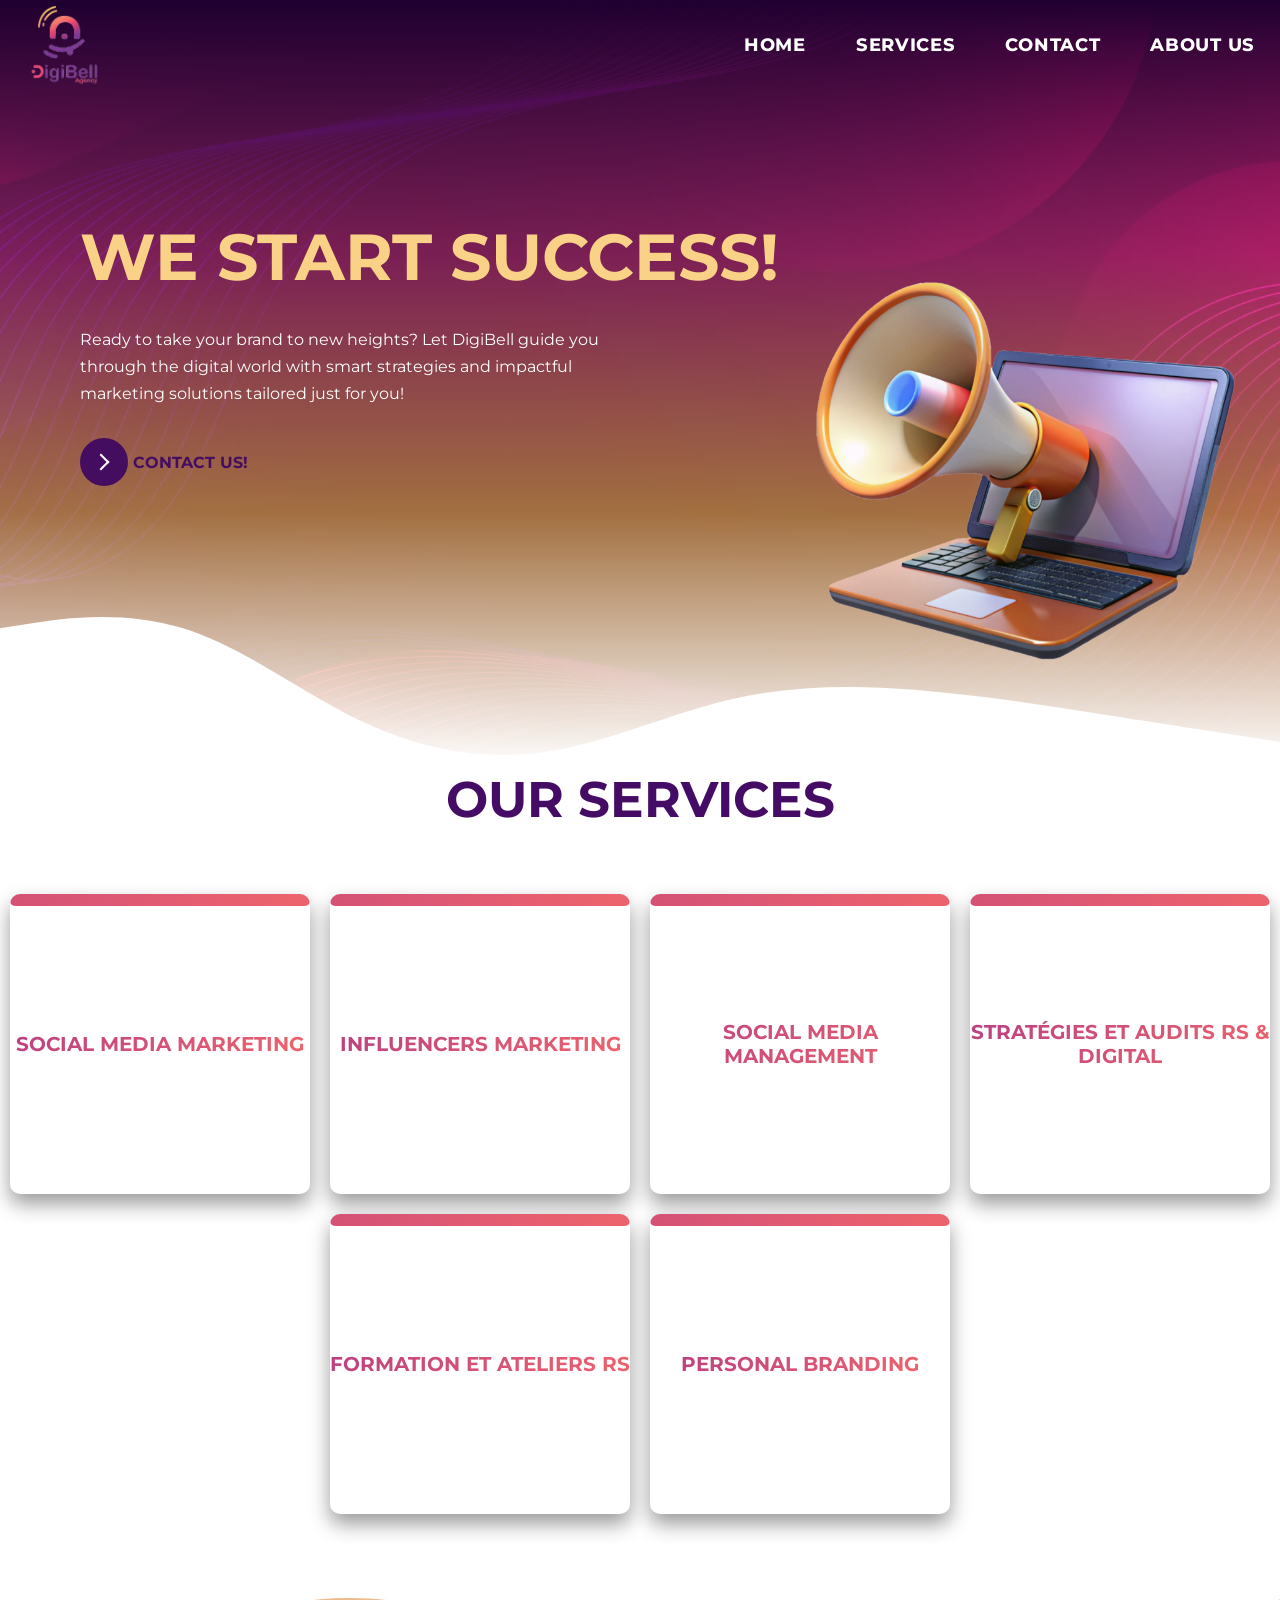
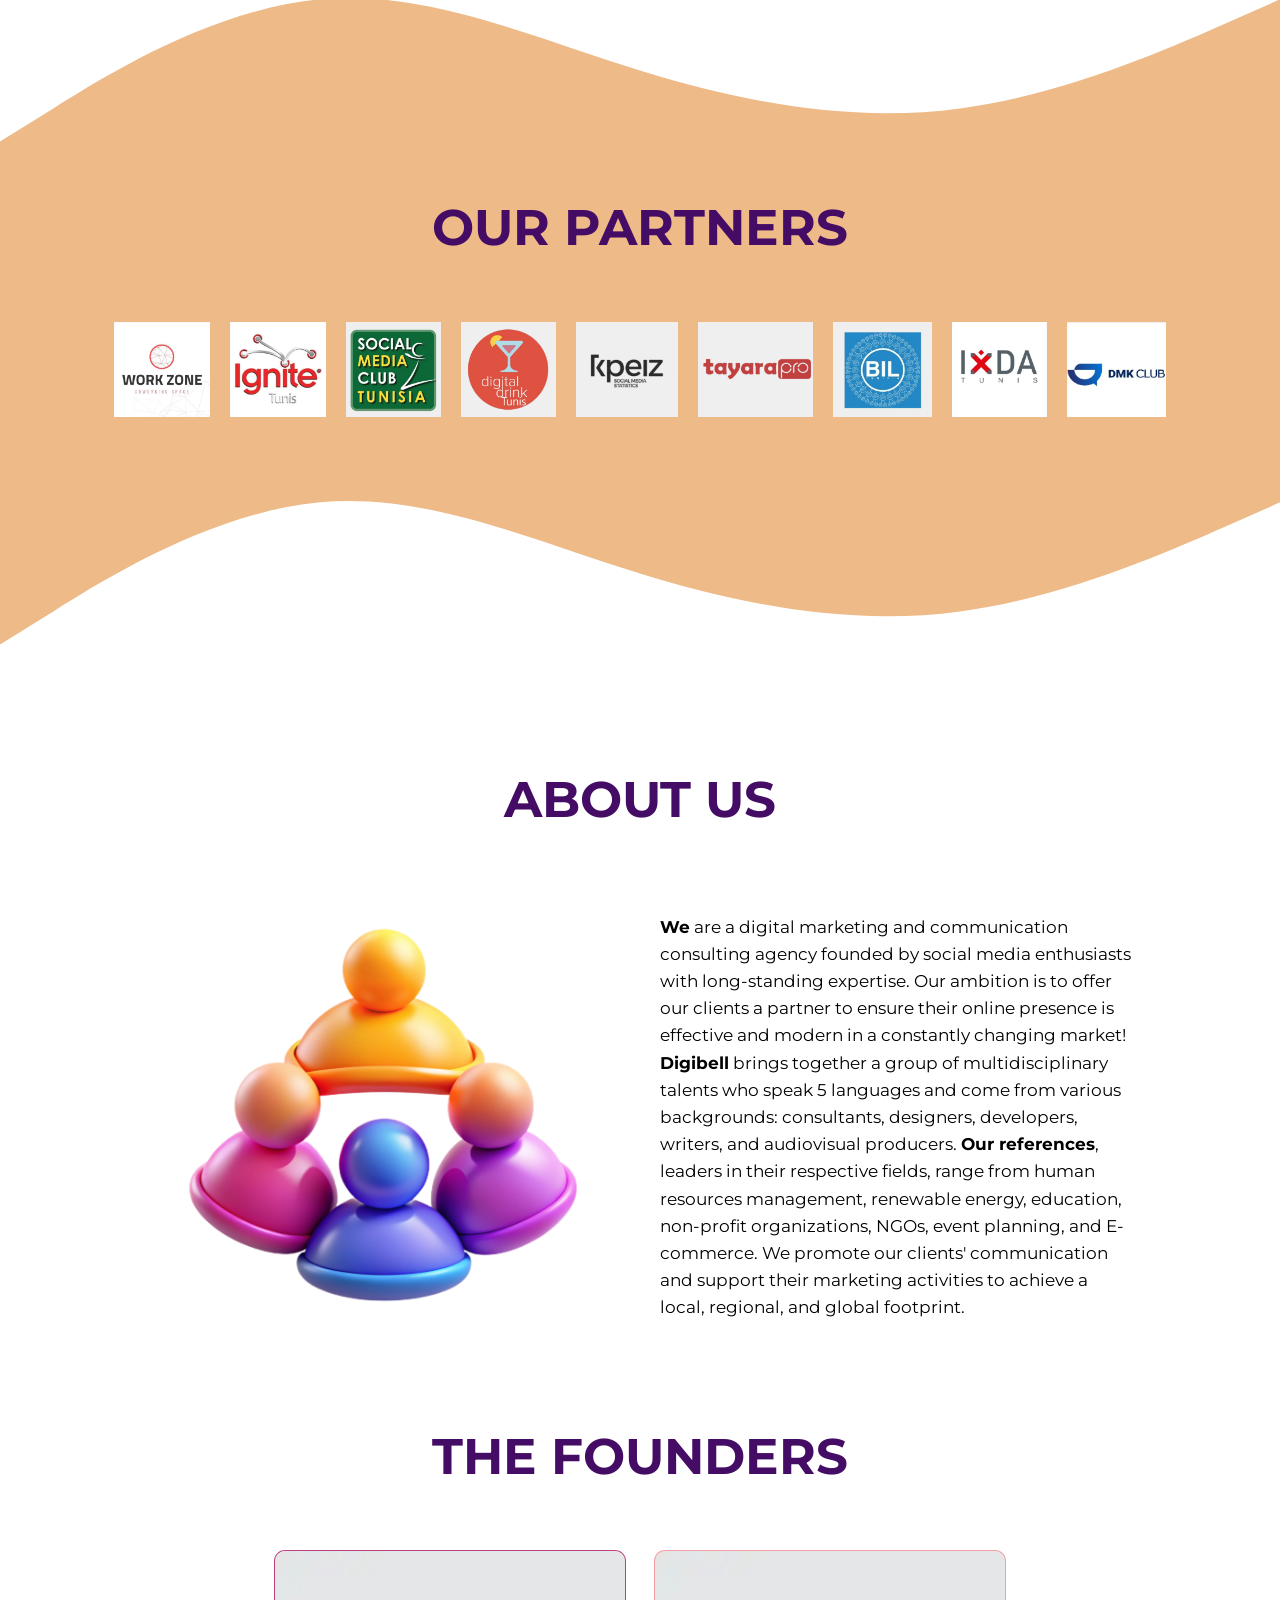
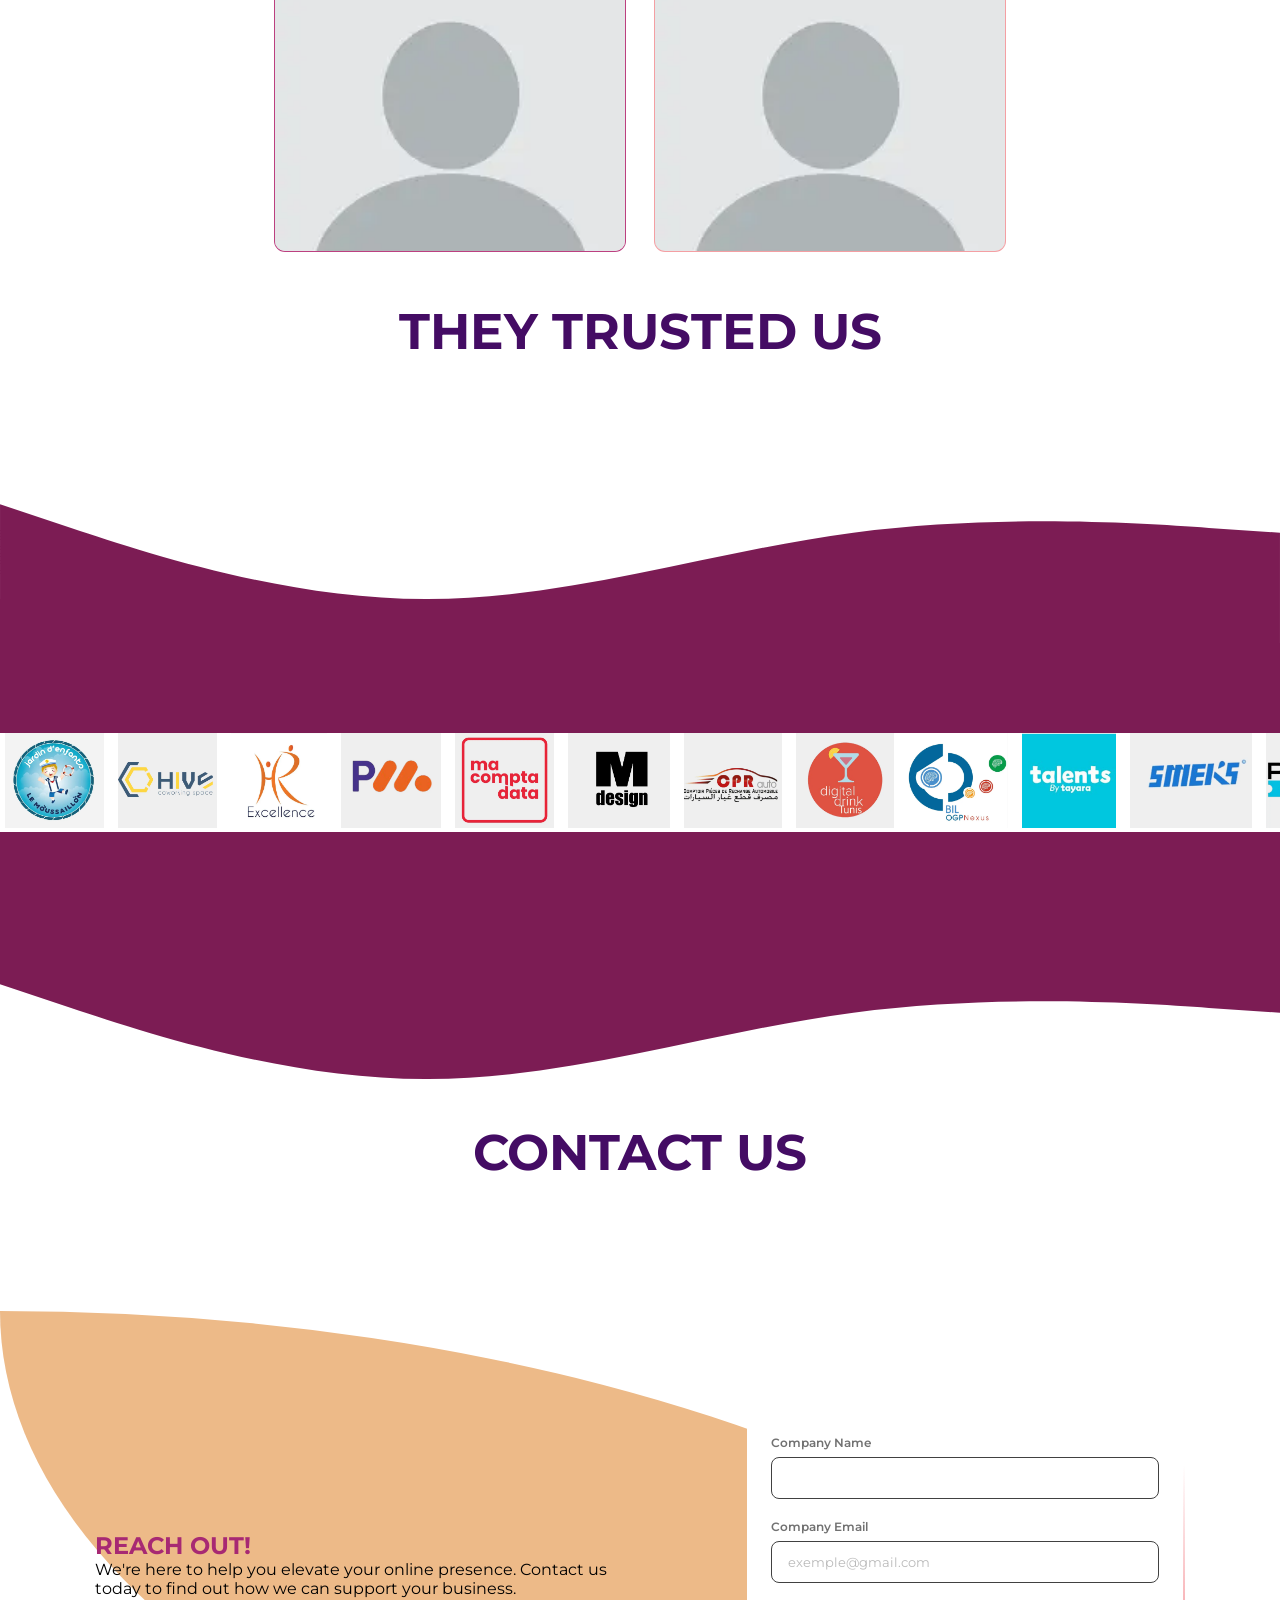
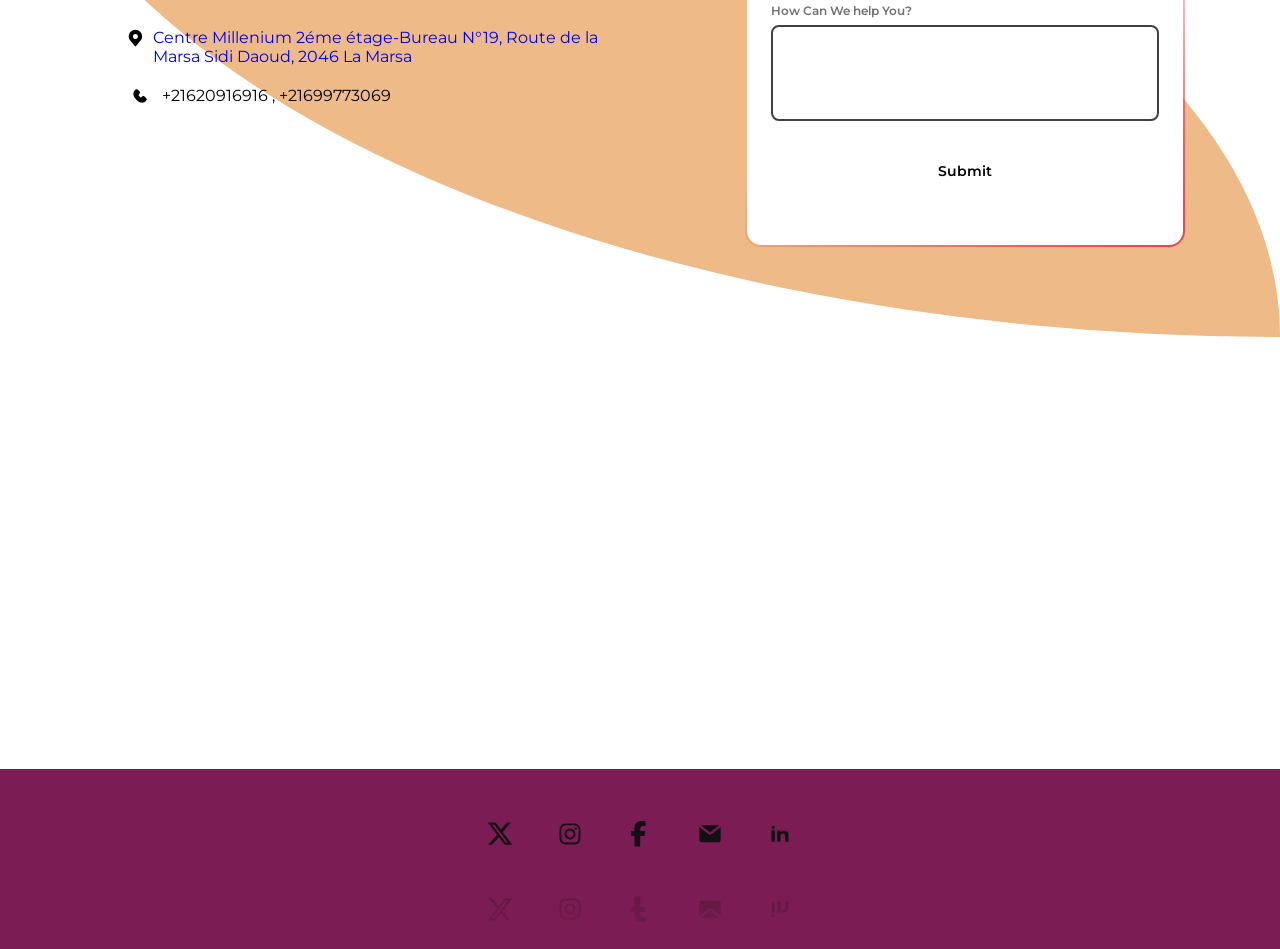
==== commit 9961494b: "php and database" ====
--- a/index.html
+++ b/index.html
@@ -5,6 +5,7 @@
     <meta name="viewport" content="width=device-width, initial-scale=1.0">
     <title>Homepage</title>
     <link rel="stylesheet" href="style.css">
+    <script src="script.js"></script>
     <link rel="stylesheet" href="https://cdnjs.cloudflare.com/ajax/libs/font-awesome/4.7.0/css/font-awesome.min.css">
 </head>
 <body>
@@ -325,23 +326,27 @@
                 </div>
                 
             </div>
-            <div class="form-container">
-                <form class="form">
+            <div class="form-container" >
+                <form class="form" form action="contact.php" method="POST" id="contactForm">
                     <div class="form-group">
                         <label for="name">Company Name</label>
-                        <input type="text" required="" >
+                        <input type="text" required="" name="company_name">
                     </div>
                     <div class="form-group">
                         <label for="email">Company Email</label>
-                        <input type="email" placeholder="exemple@gmail.com" required="">
+                        <input type="email" placeholder="exemple@gmail.com" required="" name="email">
                     </div>
                     <div class="form-group">
                         <label for="textarea">How Can We help You?</label>
-                        <textarea name="textarea" value="write your message" rows="10"
-                        cols="50" required=""></textarea>
+                        <textarea value="write your message" rows="10"
+                        cols="50" required="" name="message"></textarea>
                     </div>
                     <button type="submit" class="form-submit-btn">Submit</button>
                 </form>
+                <div class="form-group">
+                    <div id="messageDiv" style="color:rgb(81, 126, 81)"></div>
+                </div>
+                
             </div>
     </div>
     </section>
@@ -485,4 +490,34 @@
     </div>
     </footer>
 </body>
-</html>+</html>
+
+
+<script>
+    document.getElementById('contactForm').addEventListener('submit', function(e) {
+    e.preventDefault(); 
+    
+    var formData = new FormData(this);
+    let form = this;
+    let timeoutId; 
+    
+    if (timeoutId) {
+        clearTimeout(timeoutId);
+    }
+
+    fetch('contact.php', {
+        method: 'POST',
+        body: formData
+    })
+    .then(response => response.text())
+    .then(data => {
+        document.getElementById('messageDiv').innerHTML = data;
+        form.reset();
+        timeoutId = setTimeout(() => {
+                messageDiv.style.display = 'none';
+                messageDiv.className = '';
+            }, 5000); 
+    })
+    .catch(error => console.error('Error:', error));
+});
+</script>
